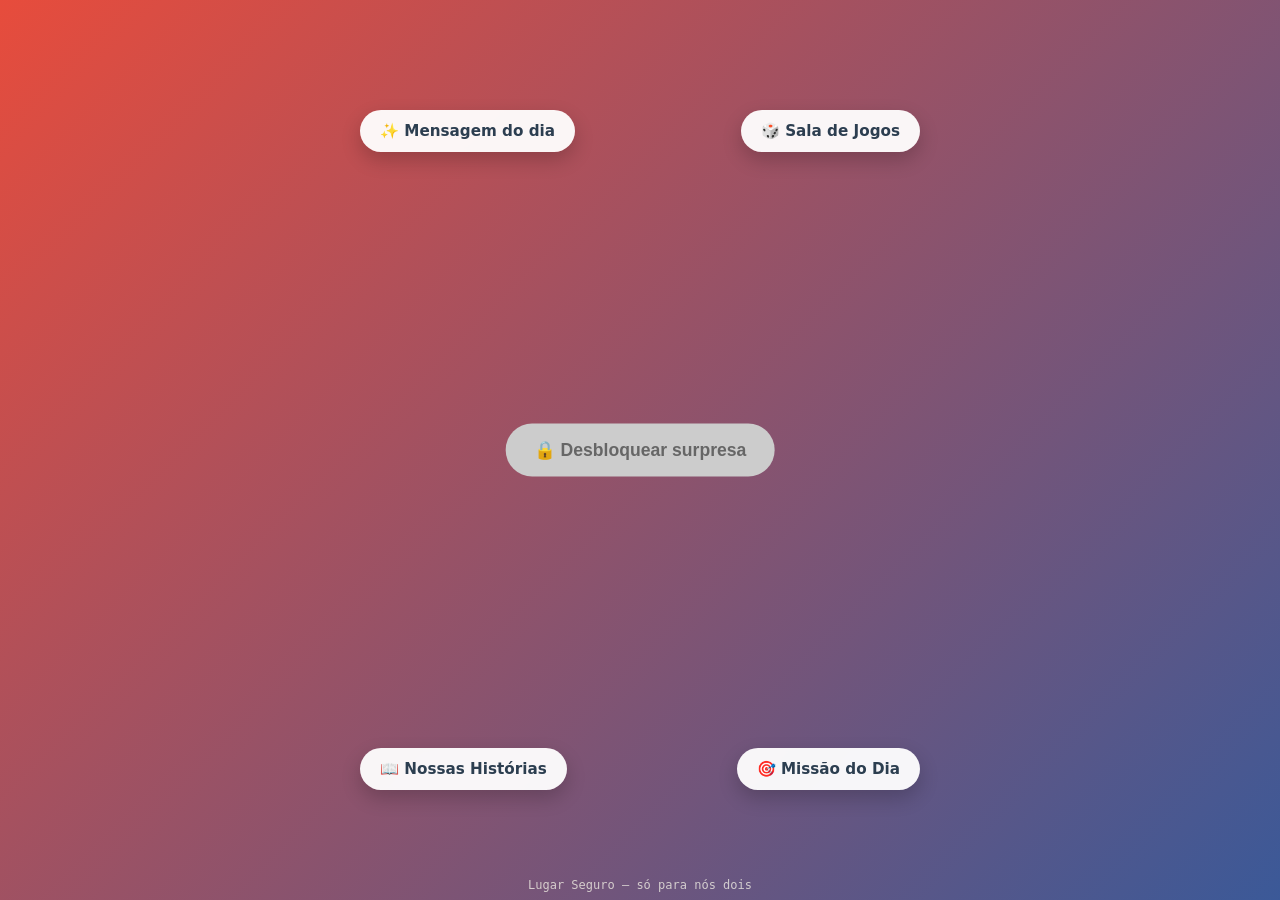
==== index.html @ 75e5871d "Add files via upload" ====
<!DOCTYPE html>
<html lang="pt-br">
<head>
    <meta charset="UTF-8">
    <meta name="viewport" content="width=device-width, initial-scale=1.0, user-scalable=yes">
    <title>Lugar Seguro - Tela Principal</title>
    <link rel="stylesheet" href="estilo-global.css">
    <style>
        /* Estilos específicos APENAS para a tela principal (posicionamento absoluto dos botões) */
        body {
            min-height: 100vh;
            background: linear-gradient(135deg, #e74c3c 0%, #3b5998 100%);
            display: flex;
            align-items: center;
            justify-content: center;
            font-family: 'Segoe UI', 'Helvetica Neue', system-ui, sans-serif;
            padding: 20px;
        }

        .container-principal {
            position: relative;
            width: 100%;
            max-width: 600px;
            height: 80vh;
            min-height: 500px;
            margin: 0 auto;
        }

        .btn-canto {
            position: absolute;
            padding: 12px 20px;
            border: none;
            border-radius: 60px;
            font-size: 0.95rem;
            font-weight: bold;
            cursor: pointer;
            background: rgba(255, 255, 255, 0.95);
            backdrop-filter: blur(2px);
            box-shadow: 0 8px 20px rgba(0,0,0,0.2);
            transition: all 0.2s ease;
            text-align: center;
            min-width: 140px;
            font-family: inherit;
            color: #2c3e50;
            text-decoration: none;
            display: inline-flex;
            align-items: center;
            justify-content: center;
            gap: 8px;
        }

        .btn-canto:active {
            transform: scale(0.96);
        }

        .top-left {
            top: 20px;
            left: 20px;
        }
        .top-right {
            top: 20px;
            right: 20px;
        }
        .bottom-left {
            bottom: 20px;
            left: 20px;
        }
        .bottom-right {
            bottom: 20px;
            right: 20px;
        }

        .btn-central {
            position: absolute;
            top: 50%;
            left: 50%;
            transform: translate(-50%, -50%);
            padding: 16px 28px;
            font-size: 1.1rem;
            min-width: 180px;
            background: #ccc;
            color: #666;
            cursor: not-allowed;
            border: none;
            border-radius: 60px;
            font-weight: bold;
            transition: all 0.2s ease;
        }

        .btn-central.ativo {
            background: #ffd966;
            color: #2c3e50;
            cursor: pointer;
            box-shadow: 0 8px 25px rgba(0,0,0,0.3);
        }

        .btn-central.ativo:active {
            transform: translate(-50%, -50%) scale(0.96);
        }

        @media (max-width: 480px) {
            .btn-canto {
                padding: 8px 12px;
                font-size: 0.7rem;
                min-width: 100px;
            }
            .container-principal {
                height: 70vh;
                min-height: 450px;
            }
            .btn-central {
                padding: 12px 20px;
                font-size: 0.9rem;
                min-width: 150px;
            }
        }

        @media (max-width: 380px) {
            .btn-canto {
                padding: 6px 8px;
                font-size: 0.6rem;
                min-width: 85px;
            }
        }

        .assinatura {
            position: fixed;
            bottom: 8px;
            left: 0;
            right: 0;
            text-align: center;
            font-size: 12px;
            color: rgba(255,255,240,0.7);
            font-family: monospace;
            pointer-events: none;
        }
    </style>
</head>
<body>

<div class="container-principal">
    <!-- Botões dos cantos - 4 páginas -->
    <a href="mensagem.html" class="btn-canto top-left" data-canto="mensagem">✨ Mensagem do dia</a>
    <a href="jogos.html" class="btn-canto top-right" data-canto="jogos">🎲 Sala de Jogos</a>
    <a href="historias.html" class="btn-canto bottom-left" data-canto="historias">📖 Nossas Histórias</a>
    <a href="missao.html" class="btn-canto bottom-right" data-canto="missao">🎯 Missão do Dia</a>

    <!-- Botão central inicialmente desabilitado -->
    <button class="btn-central" id="btnCentral" disabled>🔒 Desbloquear surpresa</button>
</div>
<div class="assinatura">Lugar Seguro — só para nós dois</div>

<script>
    // ============================================================
    // SISTEMA DE DESBLOQUEIO DOS 4 CANTOS
    // Cada canto precisa ser visitado pelo menos uma vez
    // Os dados ficam salvos no localStorage do navegador
    // ============================================================

    // Chaves para salvar no localStorage
    const STORAGE_KEY_VISITAS = 'lugarSeguro_visitas';
    const STORAGE_KEY_SURPRESA = 'lugarSeguro_surpresaDesbloqueada';

    // Estado dos cantos visitados
    let cantosVisitados = {
        mensagem: false,
        jogos: false,
        historias: false,
        missao: false
    };

    // Carregar visitas salvas
    function carregarVisitas() {
        const salvo = localStorage.getItem(STORAGE_KEY_VISITAS);
        if (salvo) {
            try {
                const parsed = JSON.parse(salvo);
                cantosVisitados = { ...cantosVisitados, ...parsed };
            } catch(e) { console.log("Erro ao carregar"); }
        }
    }

    // Salvar visitas
    function salvarVisitas() {
        localStorage.setItem(STORAGE_KEY_VISITAS, JSON.stringify(cantosVisitados));
    }

    // Verificar se todos os 4 cantos foram visitados
    function todosVisitados() {
        return Object.values(cantosVisitados).every(v => v === true);
    }

    // Atualizar o estado do botão central
    const btnCentral = document.getElementById('btnCentral');
    
    function atualizarBotaoCentral() {
        if (todosVisitados()) {
            btnCentral.disabled = false;
            btnCentral.classList.add('ativo');
            btnCentral.innerHTML = '💝 Surpresa especial 💝';
            localStorage.setItem(STORAGE_KEY_SURPRESA, 'true');
        } else {
            btnCentral.disabled = true;
            btnCentral.classList.remove('ativo');
            btnCentral.innerHTML = '🔒 Desbloquear surpresa';
        }
    }

    // Marcar um canto como visitado (chamado pela URL)
    function marcarVisita(canto) {
        if (cantosVisitados[canto] === false) {
            cantosVisitados[canto] = true;
            salvarVisitas();
            atualizarBotaoCentral();
            return true;
        }
        return false;
    }

    // Verificar se veio com parâmetro na URL (quando volta de uma página)
    const urlParams = new URLSearchParams(window.location.search);
    const cantoVisitado = urlParams.get('visitado');
    if (cantoVisitado && cantosVisitados[cantoVisitado] === false) {
        marcarVisita(cantoVisitado);
        // Remove o parâmetro da URL para não marcar de novo se recarregar
        window.history.replaceState({}, document.title, window.location.pathname);
    }

    // Botão central: abre surpresa
    btnCentral.addEventListener('click', () => {
        if (!btnCentral.disabled && btnCentral.classList.contains('ativo')) {
            window.location.href = 'surpresa.html';
        } else if (btnCentral.disabled) {
            const faltam = Object.values(cantosVisitados).filter(v => v === false).length;
            const nomes = [];
            if (!cantosVisitados.mensagem) nomes.push("✨ Mensagem do dia");
            if (!cantosVisitados.jogos) nomes.push("🎲 Sala de Jogos");
            if (!cantosVisitados.historias) nomes.push("📖 Nossas Histórias");
            if (!cantosVisitados.missao) nomes.push("🎯 Missão do Dia");
            
            let msg = "💭 Ainda não desbloqueado...\n\nVisite os 4 cantos:\n";
            nomes.forEach(n => msg += `• ${n}\n`);
            msg += "\nCada um pelo menos uma vez. Depois volte aqui! 💕";
            alert(msg);
        }
    });

    // Ao clicar em qualquer link de canto, adiciona o parâmetro "visitado" na URL
    // para que quando voltar, o sistema saiba que aquele canto foi visitado
    document.querySelectorAll('.btn-canto').forEach(link => {
        link.addEventListener('click', function(e) {
            const canto = this.getAttribute('data-canto');
            if (canto && !cantosVisitados[canto]) {
                const url = new URL(this.href);
                url.searchParams.set('visitado', canto);
                this.href = url.toString();
            }
        });
    });

    // Inicialização
    carregarVisitas();
    atualizarBotaoCentral();

    // Debug (opcional, mostra no console quantos faltam)
    console.log("Cantos visitados:", cantosVisitados);
    console.log("Todos visitados?", todosVisitados());
</script>
</body>
</html>
---- estilo-global.css ----
/* ============================================
   ESTILO GLOBAL - LUGAR SEGURO
   Todas as páginas vão compartilhar isso
   ============================================ */

* {
    margin: 0;
    padding: 0;
    box-sizing: border-box;
    user-select: none; /* Evita seleção de texto ao tocar rápido */
}

body {
    min-height: 100vh;
    background: linear-gradient(135deg, #e74c3c 0%, #3b5998 100%);
    font-family: 'Segoe UI', 'Helvetica Neue', system-ui, -apple-system, sans-serif;
    padding: 20px;
}

/* Container principal */
.container {
    max-width: 600px;
    margin: 0 auto;
    background: rgba(255, 255, 255, 0.1);
    backdrop-filter: blur(10px);
    border-radius: 30px;
    padding: 30px 20px;
    min-height: 80vh;
    box-shadow: 0 20px 40px rgba(0,0,0,0.2);
}

/* Títulos */
h1 {
    color: white;
    text-align: center;
    margin-bottom: 20px;
    font-size: 2rem;
    text-shadow: 2px 2px 4px rgba(0,0,0,0.3);
}

h2 {
    color: #fff5e6;
    margin: 20px 0 10px 0;
    font-size: 1.4rem;
    border-left: 4px solid #ffd966;
    padding-left: 15px;
}

/* Botão padrão (voltar, salvar, etc) */
.btn {
    display: inline-block;
    padding: 12px 24px;
    border: none;
    border-radius: 60px;
    font-size: 1rem;
    font-weight: bold;
    cursor: pointer;
    background: rgba(255, 255, 255, 0.95);
    box-shadow: 0 4px 12px rgba(0,0,0,0.15);
    transition: all 0.2s ease;
    text-align: center;
    font-family: inherit;
    color: #2c3e50;
    text-decoration: none;
    margin: 5px;
}

.btn:active {
    transform: scale(0.96);
}

.btn-voltar {
    background: rgba(255,255,255,0.9);
    color: #e74c3c;
    margin-bottom: 20px;
}

.btn-salvar {
    background: #27ae60;
    color: white;
}

/* Cards/Itens de lista */
.card-item {
    background: rgba(255, 255, 255, 0.95);
    border-radius: 15px;
    padding: 15px;
    margin: 10px 0;
    display: flex;
    justify-content: space-between;
    align-items: center;
    box-shadow: 0 2px 8px rgba(0,0,0,0.1);
}

/* Prioridades (para página de conversas) */
.prioridade-alta {
    border-left: 5px solid #e74c3c;
    background: rgba(231, 76, 60, 0.1);
}

.prioridade-media {
    border-left: 5px solid #f39c12;
    background: rgba(243, 156, 18, 0.1);
}

.prioridade-baixa {
    border-left: 5px solid #27ae60;
    background: rgba(39, 174, 96, 0.1);
}

.botao-prioridade {
    padding: 5px 10px;
    margin: 0 3px;
    border-radius: 20px;
    border: none;
    cursor: pointer;
    font-size: 0.8rem;
}

.botao-resolvido {
    background: #27ae60;
    color: white;
    padding: 8px 15px;
    border-radius: 20px;
    border: none;
    cursor: pointer;
}

.texto-riscado {
    text-decoration: line-through;
    opacity: 0.6;
}

/* Área de texto (para frustrações) */
textarea {
    width: 100%;
    padding: 15px;
    border-radius: 15px;
    border: none;
    font-family: inherit;
    font-size: 1rem;
    margin: 10px 0;
    resize: vertical;
    background: rgba(255,255,240,0.95);
}

/* Mensagem do dia */
.mensagem-dia {
    background: rgba(255, 255, 255, 0.95);
    border-radius: 25px;
    padding: 30px;
    text-align: center;
    font-size: 1.3rem;
    line-height: 1.6;
    color: #2c3e50;
    margin: 30px 0;
    box-shadow: 0 8px 20px rgba(0,0,0,0.2);
}

/* Galeria de fotos (bons momentos) */
.galeria {
    display: grid;
    grid-template-columns: repeat(auto-fill, minmax(150px, 1fr));
    gap: 15px;
    margin: 20px 0;
}

.foto-item {
    background: rgba(255,255,255,0.95);
    border-radius: 15px;
    padding: 10px;
    text-align: center;
    cursor: pointer;
    transition: transform 0.2s;
}

.foto-item:active {
    transform: scale(0.95);
}

/* Responsivo para celular */
@media (max-width: 480px) {
    .container {
        padding: 20px 15px;
    }
    
    h1 {
        font-size: 1.5rem;
    }
    
    .btn {
        padding: 10px 18px;
        font-size: 0.9rem;
    }
    
    .mensagem-dia {
        font-size: 1.1rem;
        padding: 20px;
    }
    
    .galeria {
        grid-template-columns: 1fr;
    }
}

/* Animações suaves */
@keyframes fadeIn {
    from {
        opacity: 0;
        transform: translateY(20px);
    }
    to {
        opacity: 1;
        transform: translateY(0);
    }
}

.fade-in {
    animation: fadeIn 0.5s ease;
}
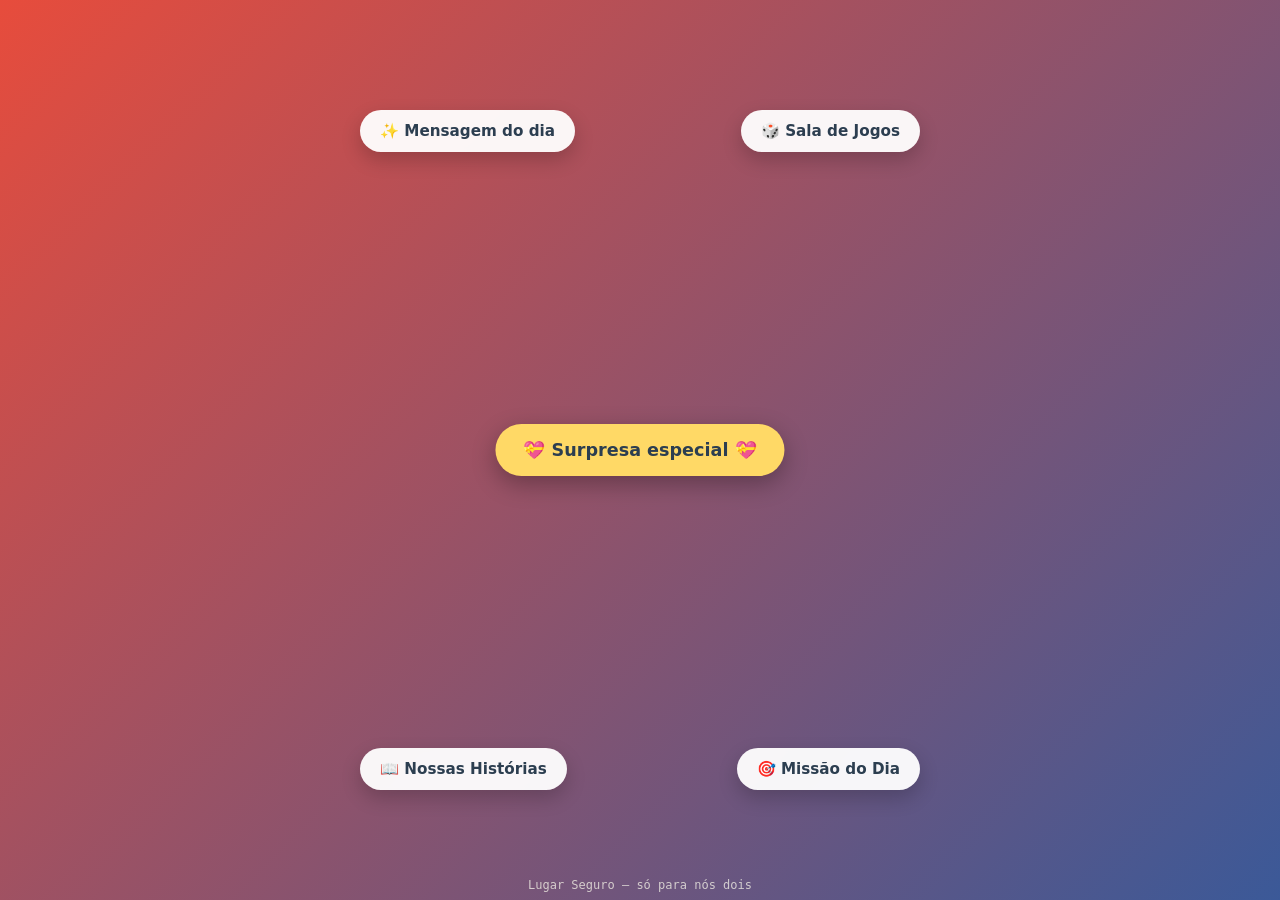
==== commit 7931e492: "Refactor index.html for button styles and behavior Updated the button styles and functionality for t" ====
--- a/index.html
+++ b/index.html
@@ -78,24 +78,23 @@
             padding: 16px 28px;
             font-size: 1.1rem;
             min-width: 180px;
-            background: #ccc;
-            color: #666;
-            cursor: not-allowed;
+            background: #ffd966;
+            color: #2c3e50;
+            cursor: pointer;
             border: none;
             border-radius: 60px;
             font-weight: bold;
+            box-shadow: 0 8px 25px rgba(0,0,0,0.3);
             transition: all 0.2s ease;
+            text-decoration: none;
         }
 
-        .btn-central.ativo {
-            background: #ffd966;
-            color: #2c3e50;
-            cursor: pointer;
-            box-shadow: 0 8px 25px rgba(0,0,0,0.3);
+        .btn-central:active {
+            transform: translate(-50%, -50%) scale(0.96);
         }
 
-        .btn-central.ativo:active {
-            transform: translate(-50%, -50%) scale(0.96);
+        .btn-central:hover {
+            box-shadow: 0 12px 35px rgba(255, 215, 0, 0.5);
         }
 
         @media (max-width: 480px) {
@@ -132,7 +131,6 @@
             font-size: 12px;
             color: rgba(255,255,240,0.7);
             font-family: monospace;
-            pointer-events: none;
         }
     </style>
 </head>
@@ -140,131 +138,15 @@
 
 <div class="container-principal">
     <!-- Botões dos cantos - 4 páginas -->
-    <a href="mensagem.html" class="btn-canto top-left" data-canto="mensagem">✨ Mensagem do dia</a>
-    <a href="jogos.html" class="btn-canto top-right" data-canto="jogos">🎲 Sala de Jogos</a>
-    <a href="historias.html" class="btn-canto bottom-left" data-canto="historias">📖 Nossas Histórias</a>
-    <a href="missao.html" class="btn-canto bottom-right" data-canto="missao">🎯 Missão do Dia</a>
+    <a href="mensagem.html" class="btn-canto top-left">✨ Mensagem do dia</a>
+    <a href="jogos.html" class="btn-canto top-right">🎲 Sala de Jogos</a>
+    <a href="historias.html" class="btn-canto bottom-left">📖 Nossas Histórias</a>
+    <a href="missao.html" class="btn-canto bottom-right">🎯 Missão do Dia</a>
 
-    <!-- Botão central inicialmente desabilitado -->
-    <button class="btn-central" id="btnCentral" disabled>🔒 Desbloquear surpresa</button>
+    <!-- Botão central SEMPRE ATIVO -->
+    <a href="surpresa.html" class="btn-central">💝 Surpresa especial 💝</a>
 </div>
 <div class="assinatura">Lugar Seguro — só para nós dois</div>
 
-<script>
-    // ============================================================
-    // SISTEMA DE DESBLOQUEIO DOS 4 CANTOS
-    // Cada canto precisa ser visitado pelo menos uma vez
-    // Os dados ficam salvos no localStorage do navegador
-    // ============================================================
-
-    // Chaves para salvar no localStorage
-    const STORAGE_KEY_VISITAS = 'lugarSeguro_visitas';
-    const STORAGE_KEY_SURPRESA = 'lugarSeguro_surpresaDesbloqueada';
-
-    // Estado dos cantos visitados
-    let cantosVisitados = {
-        mensagem: false,
-        jogos: false,
-        historias: false,
-        missao: false
-    };
-
-    // Carregar visitas salvas
-    function carregarVisitas() {
-        const salvo = localStorage.getItem(STORAGE_KEY_VISITAS);
-        if (salvo) {
-            try {
-                const parsed = JSON.parse(salvo);
-                cantosVisitados = { ...cantosVisitados, ...parsed };
-            } catch(e) { console.log("Erro ao carregar"); }
-        }
-    }
-
-    // Salvar visitas
-    function salvarVisitas() {
-        localStorage.setItem(STORAGE_KEY_VISITAS, JSON.stringify(cantosVisitados));
-    }
-
-    // Verificar se todos os 4 cantos foram visitados
-    function todosVisitados() {
-        return Object.values(cantosVisitados).every(v => v === true);
-    }
-
-    // Atualizar o estado do botão central
-    const btnCentral = document.getElementById('btnCentral');
-    
-    function atualizarBotaoCentral() {
-        if (todosVisitados()) {
-            btnCentral.disabled = false;
-            btnCentral.classList.add('ativo');
-            btnCentral.innerHTML = '💝 Surpresa especial 💝';
-            localStorage.setItem(STORAGE_KEY_SURPRESA, 'true');
-        } else {
-            btnCentral.disabled = true;
-            btnCentral.classList.remove('ativo');
-            btnCentral.innerHTML = '🔒 Desbloquear surpresa';
-        }
-    }
-
-    // Marcar um canto como visitado (chamado pela URL)
-    function marcarVisita(canto) {
-        if (cantosVisitados[canto] === false) {
-            cantosVisitados[canto] = true;
-            salvarVisitas();
-            atualizarBotaoCentral();
-            return true;
-        }
-        return false;
-    }
-
-    // Verificar se veio com parâmetro na URL (quando volta de uma página)
-    const urlParams = new URLSearchParams(window.location.search);
-    const cantoVisitado = urlParams.get('visitado');
-    if (cantoVisitado && cantosVisitados[cantoVisitado] === false) {
-        marcarVisita(cantoVisitado);
-        // Remove o parâmetro da URL para não marcar de novo se recarregar
-        window.history.replaceState({}, document.title, window.location.pathname);
-    }
-
-    // Botão central: abre surpresa
-    btnCentral.addEventListener('click', () => {
-        if (!btnCentral.disabled && btnCentral.classList.contains('ativo')) {
-            window.location.href = 'surpresa.html';
-        } else if (btnCentral.disabled) {
-            const faltam = Object.values(cantosVisitados).filter(v => v === false).length;
-            const nomes = [];
-            if (!cantosVisitados.mensagem) nomes.push("✨ Mensagem do dia");
-            if (!cantosVisitados.jogos) nomes.push("🎲 Sala de Jogos");
-            if (!cantosVisitados.historias) nomes.push("📖 Nossas Histórias");
-            if (!cantosVisitados.missao) nomes.push("🎯 Missão do Dia");
-            
-            let msg = "💭 Ainda não desbloqueado...\n\nVisite os 4 cantos:\n";
-            nomes.forEach(n => msg += `• ${n}\n`);
-            msg += "\nCada um pelo menos uma vez. Depois volte aqui! 💕";
-            alert(msg);
-        }
-    });
-
-    // Ao clicar em qualquer link de canto, adiciona o parâmetro "visitado" na URL
-    // para que quando voltar, o sistema saiba que aquele canto foi visitado
-    document.querySelectorAll('.btn-canto').forEach(link => {
-        link.addEventListener('click', function(e) {
-            const canto = this.getAttribute('data-canto');
-            if (canto && !cantosVisitados[canto]) {
-                const url = new URL(this.href);
-                url.searchParams.set('visitado', canto);
-                this.href = url.toString();
-            }
-        });
-    });
-
-    // Inicialização
-    carregarVisitas();
-    atualizarBotaoCentral();
-
-    // Debug (opcional, mostra no console quantos faltam)
-    console.log("Cantos visitados:", cantosVisitados);
-    console.log("Todos visitados?", todosVisitados());
-</script>
 </body>
-</html>+</html>
